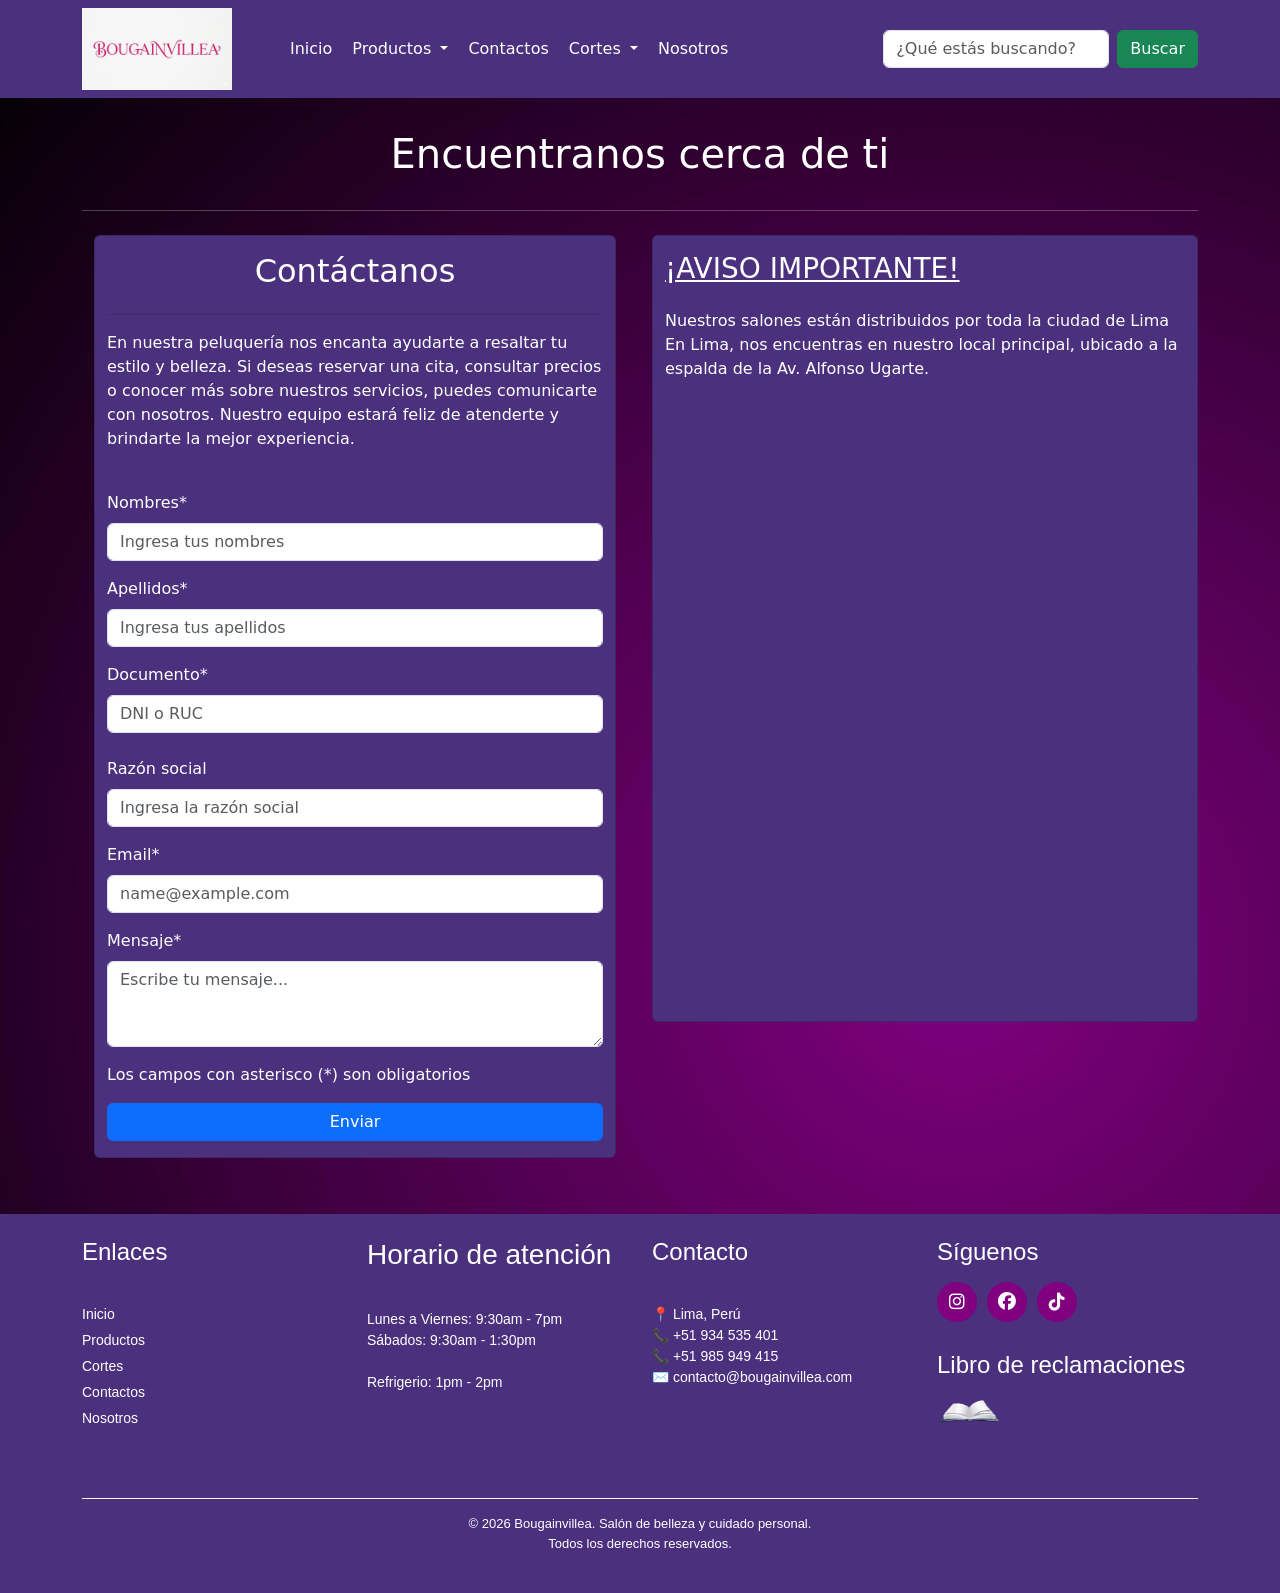
==== contactos.html @ 4b32252b "Primer commir, espero que salga bien" ====
<!DOCTYPE html>
<html lang="es-PE">
<head>
    <meta charset="UTF-8">
    <meta name="viewport" content="width=device-width, initial-scale=1.0">
    <title>Bougainvillea</title>
    <link rel="icon" type="img/png" href="img/favicon.ico">
    <link rel="stylesheet" href="css/styles.css">
    <link href="https://cdn.jsdelivr.net/npm/bootstrap@5.3.8/dist/css/bootstrap.min.css" rel="stylesheet" integrity="sha384-sRIl4kxILFvY47J16cr9ZwB07vP4J8+LH7qKQnuqkuIAvNWLzeN8tE5YBujZqJLB" crossorigin="anonymous">
    <link rel="stylesheet" href="https://cdnjs.cloudflare.com/ajax/libs/font-awesome/6.5.0/css/all.min.css">
</head>
<body>
  <header>
    <nav class="navbar navbar-expand-sm kau-bg-primary">
      <div class="container">
        <a href="index.html"><img src="img/bumg.png" alt="Bougainvillea" width="150"></a>
        <button class="navbar-toggler bg-white" type="button" data-bs-toggle="collapse" data-bs-target="#navbarSupportedContent" aria-controls="navbarSupportedContent" aria-expanded="false" aria-label="Toggle navigation">
          <span class="navbar-toggler-icon"></span>
        </button>
        <div class="collapse navbar-collapse text-center" id="navbarSupportedContent">
          <ul class="navbar-nav me-auto mb-2 mb-lg-0 ms-5">
            <li class="nav-item">
              <a class="kau-nav-link" aria-current="page" href="index.html">Inicio</a>
            </li>
            <li class="nav-item dropdown">
              <a class="kau-nav-link dropdown-toggle" href="#" role="button" data-bs-toggle="dropdown" aria-expanded="false">
                Productos
              </a>
              <ul class="dropdown-menu">
                <li><a class="dropdown-item" href="productos.html">Labiales</a></li>
                <li><a class="dropdown-item" href="productos.html">Shampoo</a></li>
                <li><a class="dropdown-item" href="productos.html">Cremas</a></li>
              </ul>
            </li>
            <li class="nav-item">
              <a class="kau-nav-link" href="contactos.html">Contactos</a>
            </li>
            <li class="nav-item dropdown">
              <a class="kau-nav-link dropdown-toggle" href="#" role="button" data-bs-toggle="dropdown" aria-expanded="false">
                Cortes
              </a>
              <ul class="dropdown-menu">
                <li><a class="dropdown-item" href="cortes.html">Hombre</a></li>
                <li><a class="dropdown-item" href="cortes.html">Mujer</a></li>
                <li><hr class="dropdown-divider"></li>
                <li><a class="dropdown-item" href="cortes.html">Eventos</a></li>
              </ul>
            </li>
            <li class="nav-item">
              <a class="kau-nav-link" href="nosotros.html">Nosotros</a>
            </li>
          </ul>
          <form class="d-flex" role="search">
            <input class="form-control me-2" type="search" placeholder="¿Qué estás buscando?" aria-label="Search">
            <button class="btn btn-success" type="submit">Buscar</button>
          </form>
        </div>
      </div>
    </nav>
  </header>
  <main>
    <div class="container mt-3">
      <h1 class="py-3 text-center">Encuentranos cerca de ti</h1><hr>
      <div class="row">
        <div class="col-md-12 col-lg-6 py-2">
          <div class="container">
            <div class="card container py-3 kau-bg-primary">
              <h2 class="text-center text-white">Contáctanos</h2><hr>
              <p class="text-body-primary">En nuestra peluquería nos encanta ayudarte a resaltar tu estilo y belleza. Si deseas reservar una cita, consultar precios o conocer más sobre nuestros servicios, puedes comunicarte con nosotros. Nuestro equipo estará feliz de atenderte y brindarte la mejor experiencia.</p><br>
              <div class="mb-3">
                <label for="FormControlInput1" class="form-label text-body-primary">Nombres*</label>
                <input type="text" class="form-control" id="FormControlInput1" placeholder="Ingresa tus nombres">
              </div>
              <div class="mb-3">
                <label for="FormControlInput2" class="form-label text-body-primary">Apellidos*</label>
                <input type="text" class="form-control" id="FormControlInput2" placeholder="Ingresa tus apellidos">
              </div>
              <label for="DataListDocument" class="form-label text-body-primary">Documento*</label>
              <input class="form-control" list="datalistDocument" id="DataListDocument" placeholder="DNI o RUC">
              <datalist id="datalistDocument">
                <option value="DNI">
                <option value="RUC">
              </datalist><br>
              <div class="mb-3">
                <label for="FormControlInput3" class="form-label text-body-primary">Razón social</label>
                <input type="text" class="form-control" id="FormControlInput3" placeholder="Ingresa la razón social">
              </div>
              <div class="mb-3">
                <label for="FormControlInput4" class="form-label text-body-primary">Email*</label>
                <input type="text" class="form-control" id="FormControlInput4" placeholder="name@example.com">
              </div>
              <div class="mb-3">
                <label for="FormControlTextarea1" class="form-label text-body-primary">Mensaje*</label>
                <textarea class="form-control" id="FormControlTextarea1" rows="3" placeholder="Escribe tu mensaje..."></textarea>
              </div>
              <p class="text-body-primary">Los campos con asterisco (*) son obligatorios</p>
              <a href="#" class="btn btn-primary">Enviar</a>
            </div>
          </div>
        </div>
        <div class="col-md-12 col-lg-6 py-2">
          <div class="card container kau-bg-primary">
            <h3 class="py-3"><a class="kau-text-decoration" data-bs-toggle="modal" data-bs-target="#SecondModal">¡AVISO IMPORTANTE!</a></h3>
            <p class="text-white">Nuestros salones están distribuidos por toda la ciudad de Lima<br>
              En Lima, nos encuentras en nuestro local principal, ubicado a la espalda de la Av. Alfonso Ugarte.</p>
            <iframe src="https://www.google.com/maps/embed?pb=!1m18!1m12!1m3!1d3901.7990409245645!2d-77.04549922405945!3d-12.057343588180274!2m3!1f0!2f0!3f0!3m2!1i1024!2i768!4f13.1!3m3!1m2!1s0x9105c8c49064434f%3A0xdb5a4bd958c60402!2sC.%20Rep%C3%BAblica%20de%20Portugal%20177%2C%20Lima%2015082!5e0!3m2!1ses-419!2spe!4v1780034328937!5m2!1ses-419!2spe" height="600" allowfullscreen="" loading="lazy" referrerpolicy="no-referrer-when-downgrade" class="map w-100"></iframe><br>
          </div>
        </div>
      </div> 
    </div>
    <br><br>
  </main>
  <footer class="kau-footer py-4">
    <div class="container">
      <div class="row">
        <div class="kau-footer-box col-12 col-md-6 col-lg-3">
            <h4>Enlaces</h4><br>
            <a href="index.html">Inicio</a>
            <a href="productos.html">Productos</a>
            <a href="cortes.html">Cortes</a>
            <a href="contactos.html">Contactos</a>
            <a href="nosotros.html">Nosotros</a><br>
        </div>
        <div class="kau-footer-box col-12 col-md-6 col-lg-3">
            <h3>Horario de atención</h3><br>
            <p>Lunes a Viernes: 9:30am - 7pm<br>
              Sábados: 9:30am - 1:30pm<br><br>
              Refrigerio: 1pm - 2pm</p><br>
        </div>
        <div class="kau-footer-box col-12 col-md-6 col-lg-3">
            <h4>Contacto</h4><br>
            <p>📍 Lima, Perú<br>
              📞 +51 934 535 401<br>
              📞 +51 985 949 415<br>
              ✉️ contacto@bougainvillea.com</p><br>
        </div>
        <div class="kau-footer-box col-12 col-md-6 col-lg-3">
            <h4>Síguenos</h4>
            <div class="kau-footer-social">
                <a href="https://www.instagram.com/" target="_blank"><i class="fa-brands fa-instagram"></i></a>
                <a href="https://www.facebook.com/?locale=es_LA" target="_blank"><i class="fa-brands fa-facebook"></i></a>
                <a href="https://www.tiktok.com/es-419/" target="_blank"><i class="fa-brands fa-tiktok"></i></a>
            </div>
            <br><h4>Libro de reclamaciones</h4>
            <a href="https://consumidor.indecopi.gob.pe/tulibro/#/" target="_blank"><img src="img/libro_reclamaciones.png" alt="Libro_reclamaciones" class="w-25 h-25 text-white"></a>
        </div>
      </div>
      <div class="kau-footer-bottom">
          <p>© 2026 Bougainvillea. Salón de belleza y cuidado personal.<br>
            Todos los derechos reservados.</p>
      </div>
    </div>
  </footer>
  <div class="modal fade" id="SecondModal" data-bs-backdrop="static" data-bs-keyboard="false" tabindex="-1" role="dialog" aria-labelledby="exampleModalLabel" aria-hidden="true">
    <div class="modal-dialog modal-dialog-centered modal-dialog-scrollable">
      <div class="modal-content bg-white">
        <div class="modal-header">
          <h1 class="modal-title fs-5 text-black" id="SecondModalLabel"><img src="img/bumg.png" alt="Bougainvillea" class="w-25"> ¡No caigas en estafas!</h1>
          <button type="button" class="btn-close bg-body-light" data-bs-dismiss="modal" aria-label="Close"></button>
        </div>
        <div class="modal-body">
          <p class="text-center text-black">Estimado cliente(a):<br><br>
            Hemos recibido numerosas quejas de que personas inescrupulosas están cometiendo estafas indicando que vendemos plantas, estupefacientes (drogas) y cualquier otro similar, además de compartir números de cuenta y QR diferentes a nuestros medios de pago oficiales, siendo que, todo es mentira.<br><br>
            A través de cuentas en redes sociales diferentes a las nuestras difaman el buen nombre de nuestro salón de belleza y comprometen seriamente nuestra reputación alineada a las buenas costumbres, por lo que se está procediendo con las medidas legales necesarias a fin de dar con el(los) culpable(s) y que reciban todo el peso de la Ley conforme a lo establecido en el Código Penal, Artículo 131 - 132.<br><br>
            Reiteramos nuestra advertencia y tener cuidado con aquel(aquellos) que les ofrezcan cualquier productos/servicios diferentes a los que ofrecemos en nuestra página web y en nuestros salones, inclusive no realizar pagos a cuentas diferentes a los medios de pago oficiales que deben llevar el nombre de Bougainvillea, tampoco realizamos visitas a domicilio como parte de nuestros servicios por si se hacen pasar como nuestro personal para ingresar a sus domicilios<br><br>
            Agradecemos su comprensión, les pedimos las disculpas del caso por los inconvenientes que les pueda causar y recordarles que nuestra atención se realiza única y exclusivamente en nuestros salones, donde estaremos gustosos de poder atenderles.<br><br>
            Lima, 05 de junio del 2026<br><br>
            Bougainvillea Cut Hair S.R.L.<br>
            CUR: 20710303386</p>
        </div>
        <div class="modal-footer">
          <button type="button" class="btn btn-primary" data-bs-dismiss="modal">Entendido</button>
        </div>
      </div>
    </div>
  </div>
  <script src="https://cdn.jsdelivr.net/npm/bootstrap@5.3.8/dist/js/bootstrap.bundle.min.js" integrity="sha384-FKyoEForCGlyvwx9Hj09JcYn3nv7wiPVlz7YYwJrWVcXK/BmnVDxM+D2scQbITxI" crossorigin="anonymous"></script>   
</body>
</html>
---- css/styles.css ----
*{
    box-sizing: border-box;
    color: white;
}

body{
    margin:0;
    background-image: url("../img/moradoele.jpg");
    font-family:Helvetica, Arial, sans-serif;
    .kau-bg-primary{
        background-color: #4b307e;
    }
    .nav-item{
        padding: 10px;
        .kau-nav-link{
            color:white;
            text-decoration:none;
            &:hover{
                color:green;
                text-decoration: underline;
            }
        } 
    }    
}

.kau-text-decoration{
    color: white;
    cursor: pointer;  
    &:hover{
        color: green;
        text-decoration: underline;
    }
}

.kau-video{
    height: 500px;
}

.kau-img{
    height: 450px;
}

.kau-table{
    background-color:purple;
    .kau-th{
        background:#6a1b9a;
    }
    .kau-td-img{
        width:100px;
        height:100px;
        object-fit:cover;
        border-radius:12px;
    }
}

.kau-card-opinion{
    background-color:purple;
    border-radius:15px;
}

.kau-footer{
    color: white;
    margin: 0;
    font-family:Helvetica, Arial, sans-serif;
    background: #4b307e;
    .kau-footer-box{
        p{
            font-size: 14px;
            color: white;
            margin: 5px 0;
        }
        a{
            display: block;
            color: white;
            text-decoration: none;
            margin: 5px 0;
            font-size: 14px;
            &:hover {
                color: green;
                text-decoration: underline;
            }
        }
    } 
    .kau-footer-social{
        display: flex;
        gap: 10px;
        margin-top: 10px;
        a{
            color: white;
            background: purple;
            width: 40px;
            height: 40px;
            display: flex;
            justify-content: center;
            align-items: center;
            border-radius: 50%;
            transition: 0.3s;
            font-size: 18px;
            &:hover{
                background: white;
            }
        }
    }
    .kau-footer-bottom{
        text-align: center;
        margin-top: 40px;
        padding-top: 15px;
        border-top: 1px solid white;
        font-size: 13px;
        color: white;
    }
}
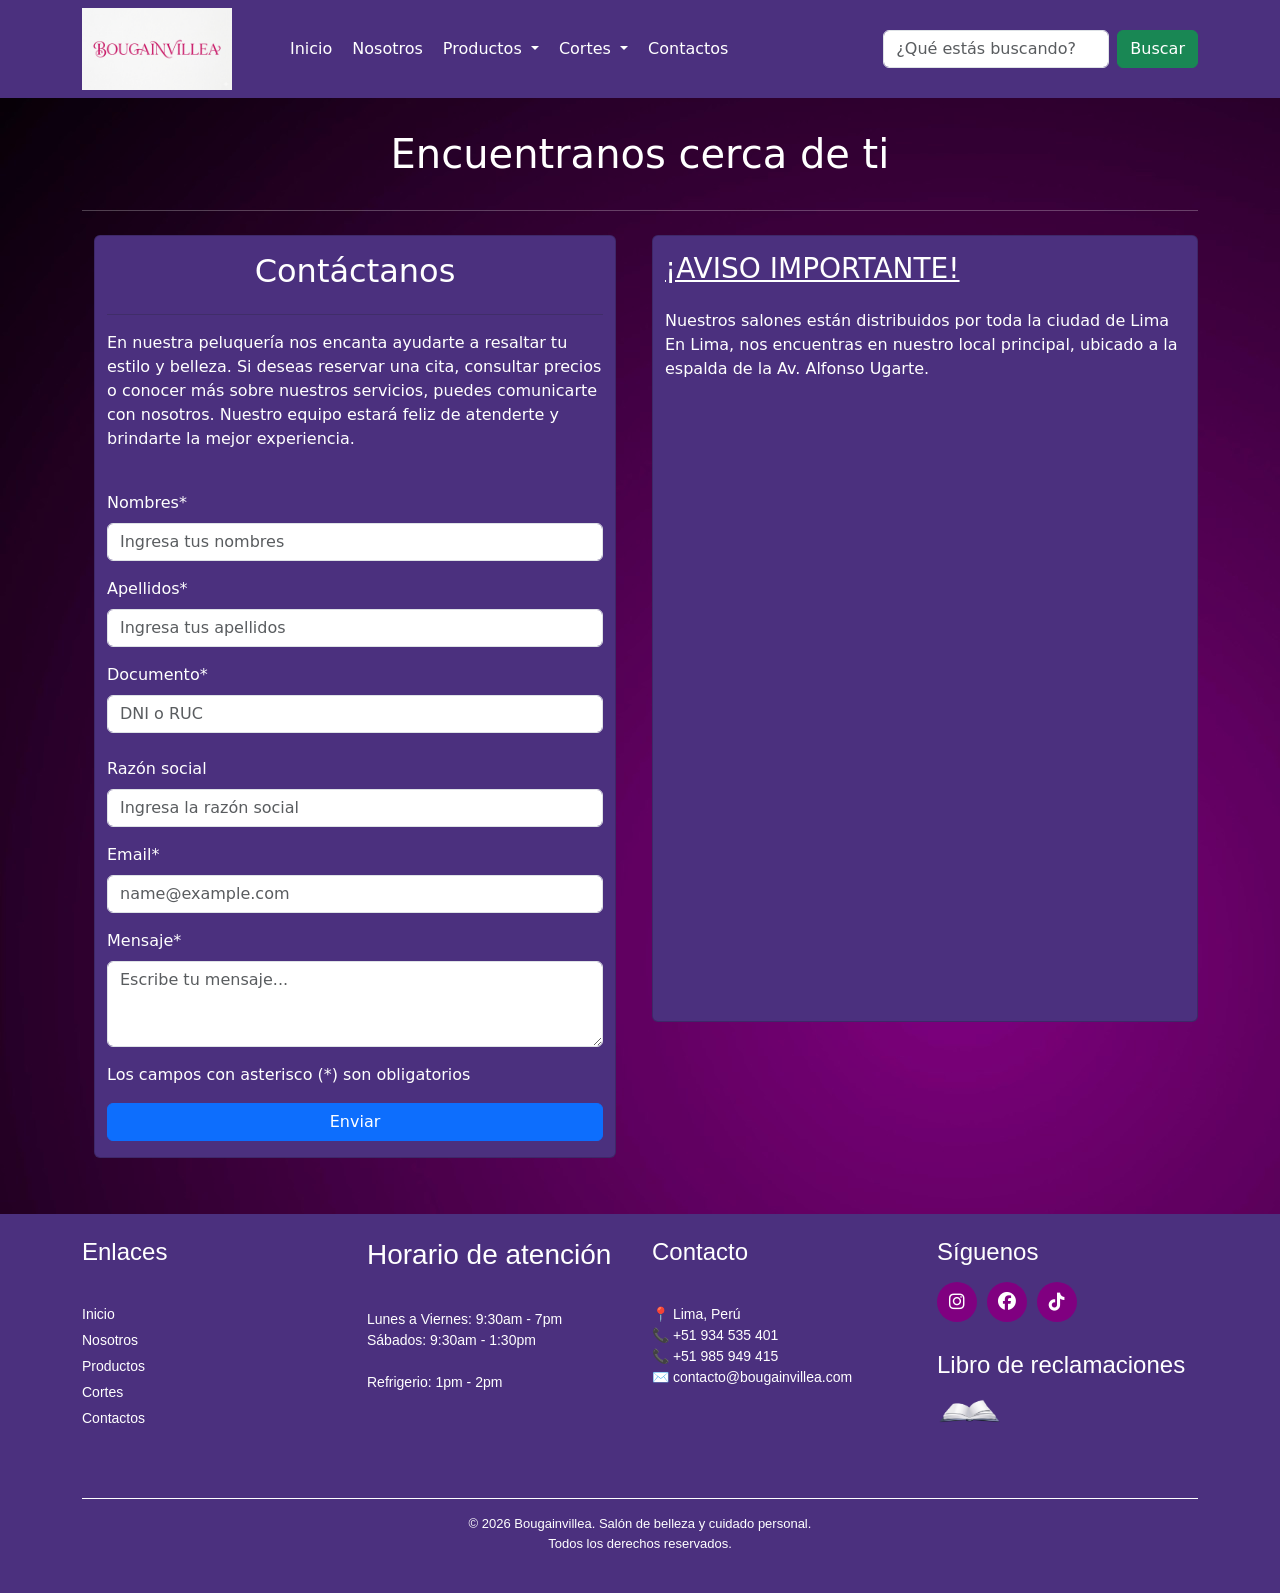
==== commit 4c5784a4: "Navbar y Enlaces reordenado" ====
--- a/contactos.html
+++ b/contactos.html
@@ -19,36 +19,36 @@
         </button>
         <div class="collapse navbar-collapse text-center" id="navbarSupportedContent">
           <ul class="navbar-nav me-auto mb-2 mb-lg-0 ms-5">
-            <li class="nav-item">
-              <a class="kau-nav-link" aria-current="page" href="index.html">Inicio</a>
-            </li>
-            <li class="nav-item dropdown">
-              <a class="kau-nav-link dropdown-toggle" href="#" role="button" data-bs-toggle="dropdown" aria-expanded="false">
-                Productos
-              </a>
-              <ul class="dropdown-menu">
-                <li><a class="dropdown-item" href="productos.html">Labiales</a></li>
-                <li><a class="dropdown-item" href="productos.html">Shampoo</a></li>
-                <li><a class="dropdown-item" href="productos.html">Cremas</a></li>
-              </ul>
-            </li>
-            <li class="nav-item">
-              <a class="kau-nav-link" href="contactos.html">Contactos</a>
-            </li>
-            <li class="nav-item dropdown">
-              <a class="kau-nav-link dropdown-toggle" href="#" role="button" data-bs-toggle="dropdown" aria-expanded="false">
-                Cortes
-              </a>
-              <ul class="dropdown-menu">
-                <li><a class="dropdown-item" href="cortes.html">Hombre</a></li>
-                <li><a class="dropdown-item" href="cortes.html">Mujer</a></li>
-                <li><hr class="dropdown-divider"></li>
-                <li><a class="dropdown-item" href="cortes.html">Eventos</a></li>
-              </ul>
-            </li>
-            <li class="nav-item">
-              <a class="kau-nav-link" href="nosotros.html">Nosotros</a>
-            </li>
+                    <li class="nav-item">
+                      <a class="kau-nav-link" aria-current="page" href="index.html">Inicio</a>
+                    </li>
+                    <li class="nav-item">
+                      <a class="kau-nav-link" href="nosotros.html">Nosotros</a>
+                    </li>
+                    <li class="nav-item dropdown">
+                      <a class="kau-nav-link dropdown-toggle" href="#" role="button" data-bs-toggle="dropdown" aria-expanded="false">
+                        Productos
+                      </a>
+                      <ul class="dropdown-menu">
+                        <li><a class="dropdown-item" href="productos.html">Labiales</a></li>
+                        <li><a class="dropdown-item" href="productos.html">Shampoo</a></li>
+                        <li><a class="dropdown-item" href="productos.html">Cremas</a></li>
+                      </ul>
+                    </li>
+                    <li class="nav-item dropdown">
+                      <a class="kau-nav-link dropdown-toggle" href="#" role="button" data-bs-toggle="dropdown" aria-expanded="false">
+                        Cortes
+                      </a>
+                      <ul class="dropdown-menu">
+                        <li><a class="dropdown-item" href="cortes.html">Hombre</a></li>
+                        <li><a class="dropdown-item" href="cortes.html">Mujer</a></li>
+                        <li><hr class="dropdown-divider"></li>
+                        <li><a class="dropdown-item" href="cortes.html">Eventos</a></li>
+                      </ul>
+                    </li>
+                    <li class="nav-item">
+                      <a class="kau-nav-link" href="contactos.html">Contactos</a>
+                    </li>
           </ul>
           <form class="d-flex" role="search">
             <input class="form-control me-2" type="search" placeholder="¿Qué estás buscando?" aria-label="Search">
@@ -116,10 +116,10 @@
         <div class="kau-footer-box col-12 col-md-6 col-lg-3">
             <h4>Enlaces</h4><br>
             <a href="index.html">Inicio</a>
+            <a href="nosotros.html">Nosotros</a>
             <a href="productos.html">Productos</a>
             <a href="cortes.html">Cortes</a>
-            <a href="contactos.html">Contactos</a>
-            <a href="nosotros.html">Nosotros</a><br>
+            <a href="contactos.html">Contactos</a><br>
         </div>
         <div class="kau-footer-box col-12 col-md-6 col-lg-3">
             <h3>Horario de atención</h3><br>
@@ -176,4 +176,4 @@
   </div>
   <script src="https://cdn.jsdelivr.net/npm/bootstrap@5.3.8/dist/js/bootstrap.bundle.min.js" integrity="sha384-FKyoEForCGlyvwx9Hj09JcYn3nv7wiPVlz7YYwJrWVcXK/BmnVDxM+D2scQbITxI" crossorigin="anonymous"></script>   
 </body>
-</html>+</html>
--- a/css/styles.css
+++ b/css/styles.css
@@ -31,6 +31,13 @@
         text-decoration: underline;
     }
 }
+
+.card{
+    img{
+        height: 300px;
+        object-fix: cover;
+    }
+}    
 
 .kau-video{
     height: 500px;
@@ -109,4 +116,4 @@
         font-size: 13px;
         color: white;
     }
-}+}
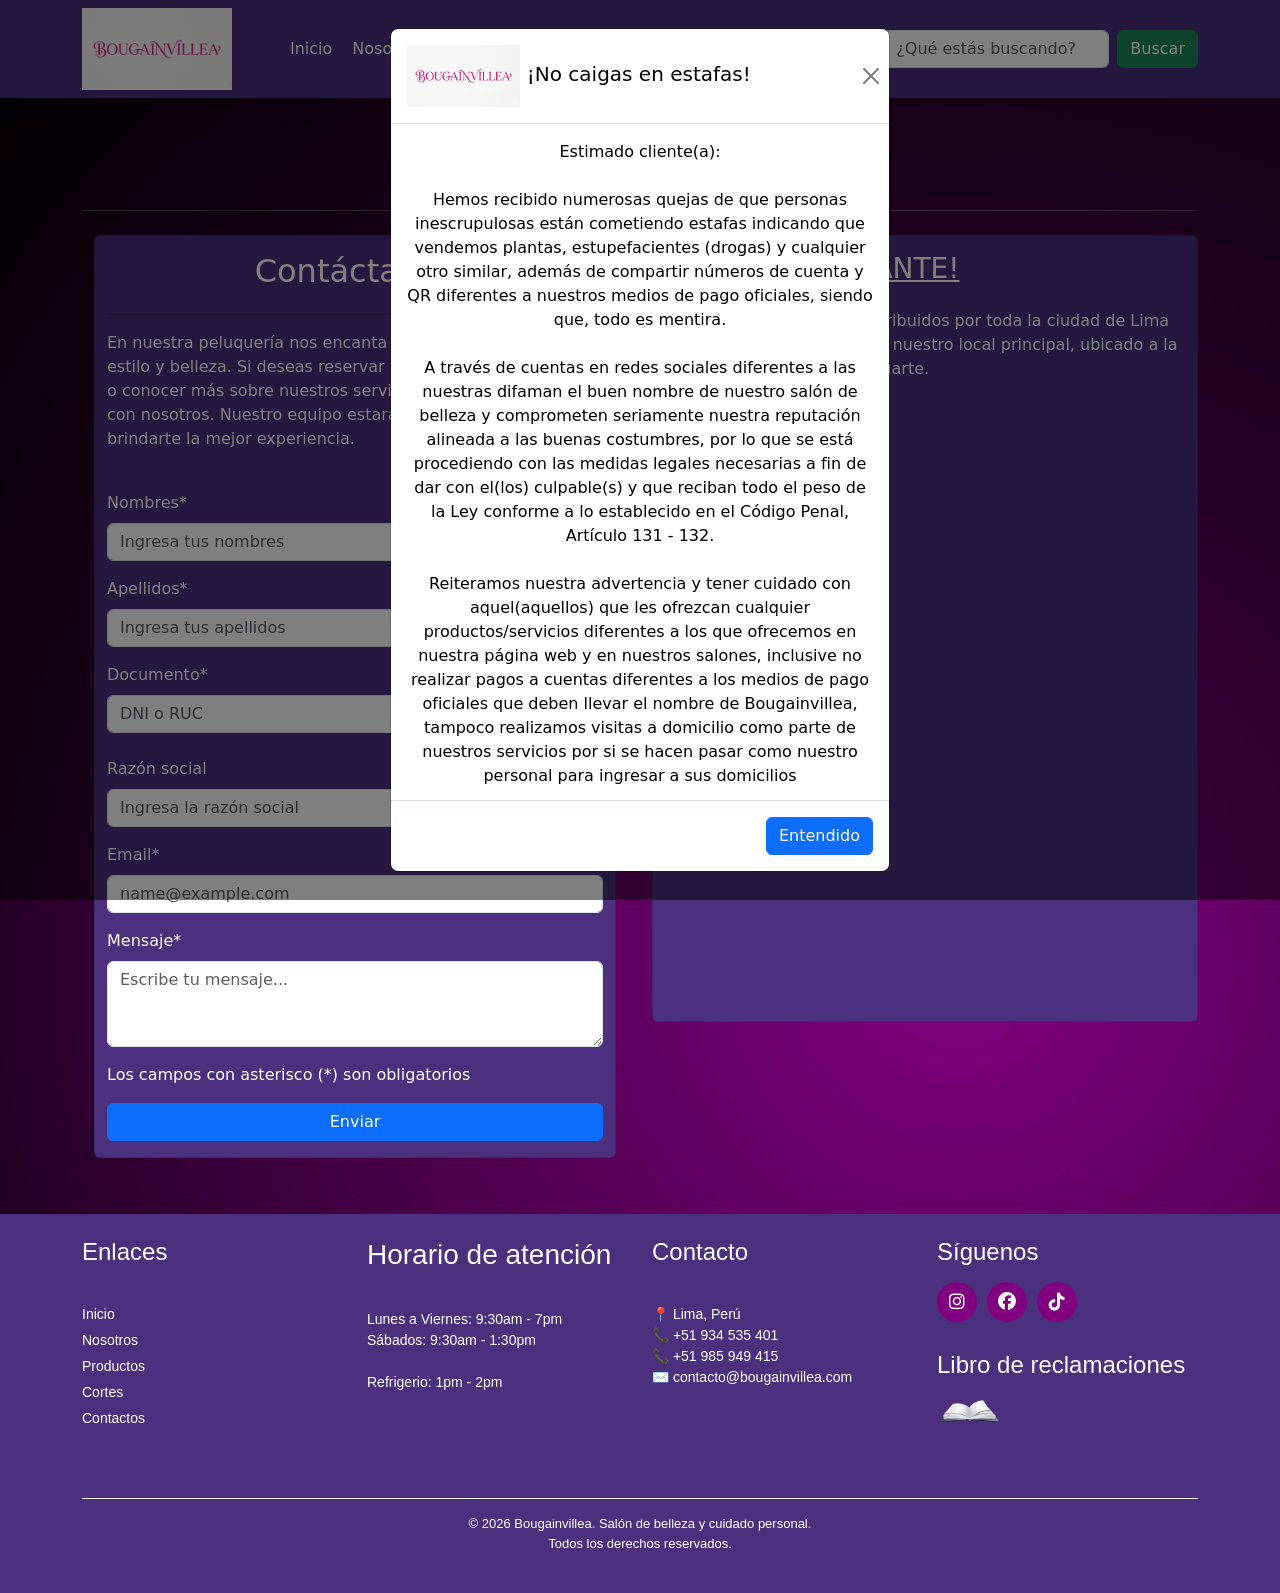
==== commit 8f56578b: "Cambio de tipografía a Contactos" ====
--- a/contactos.html
+++ b/contactos.html
@@ -4,6 +4,9 @@
     <meta charset="UTF-8">
     <meta name="viewport" content="width=device-width, initial-scale=1.0">
     <title>Bougainvillea</title>
+    <link rel="preconnect" href="https://fonts.googleapis.com">
+    <link rel="preconnect" href="https://fonts.gstatic.com" crossorigin>
+    <link href="https://fonts.googleapis.com/css2?family=Merriweather:ital,opsz,wght@0,18..144,300..900;1,18..144,300..900&display=swap" rel="stylesheet">
     <link rel="icon" type="img/png" href="img/favicon.ico">
     <link rel="stylesheet" href="css/styles.css">
     <link href="https://cdn.jsdelivr.net/npm/bootstrap@5.3.8/dist/css/bootstrap.min.css" rel="stylesheet" integrity="sha384-sRIl4kxILFvY47J16cr9ZwB07vP4J8+LH7qKQnuqkuIAvNWLzeN8tE5YBujZqJLB" crossorigin="anonymous">
@@ -20,34 +23,34 @@
         <div class="collapse navbar-collapse text-center" id="navbarSupportedContent">
           <ul class="navbar-nav me-auto mb-2 mb-lg-0 ms-5">
                     <li class="nav-item">
-                      <a class="kau-nav-link" aria-current="page" href="index.html">Inicio</a>
+                      <a class="kau-nav-link kau-merriweather" aria-current="page" href="index.html">Inicio</a>
                     </li>
                     <li class="nav-item">
-                      <a class="kau-nav-link" href="nosotros.html">Nosotros</a>
+                      <a class="kau-nav-link kau-merriweather" href="nosotros.html">Nosotros</a>
                     </li>
                     <li class="nav-item dropdown">
-                      <a class="kau-nav-link dropdown-toggle" href="#" role="button" data-bs-toggle="dropdown" aria-expanded="false">
+                      <a class="kau-nav-link kau-merriweather dropdown-toggle" href="#" role="button" data-bs-toggle="dropdown" aria-expanded="false">
                         Productos
                       </a>
                       <ul class="dropdown-menu">
-                        <li><a class="dropdown-item" href="productos.html">Labiales</a></li>
-                        <li><a class="dropdown-item" href="productos.html">Shampoo</a></li>
-                        <li><a class="dropdown-item" href="productos.html">Cremas</a></li>
+                        <li><a class="dropdown-item kau-merriweather" href="productos.html">Labiales</a></li>
+                        <li><a class="dropdown-item kau-merriweather" href="productos.html">Shampoo</a></li>
+                        <li><a class="dropdown-item kau-merriweather" href="productos.html">Cremas</a></li>
                       </ul>
                     </li>
                     <li class="nav-item dropdown">
-                      <a class="kau-nav-link dropdown-toggle" href="#" role="button" data-bs-toggle="dropdown" aria-expanded="false">
+                      <a class="kau-nav-link kau-merriweather dropdown-toggle" href="#" role="button" data-bs-toggle="dropdown" aria-expanded="false">
                         Cortes
                       </a>
                       <ul class="dropdown-menu">
-                        <li><a class="dropdown-item" href="cortes.html">Hombre</a></li>
-                        <li><a class="dropdown-item" href="cortes.html">Mujer</a></li>
+                        <li><a class="dropdown-item kau-merriweather" href="cortes.html">Hombre</a></li>
+                        <li><a class="dropdown-item kau-merriweather" href="cortes.html">Mujer</a></li>
                         <li><hr class="dropdown-divider"></li>
-                        <li><a class="dropdown-item" href="cortes.html">Eventos</a></li>
+                        <li><a class="dropdown-item kau-merriweather" href="cortes.html">Eventos</a></li>
                       </ul>
                     </li>
                     <li class="nav-item">
-                      <a class="kau-nav-link" href="contactos.html">Contactos</a>
+                      <a class="kau-nav-link kau-merriweather" href="contactos.html">Contactos</a>
                     </li>
           </ul>
           <form class="d-flex" role="search">
@@ -174,6 +177,7 @@
       </div>
     </div>
   </div>
-  <script src="https://cdn.jsdelivr.net/npm/bootstrap@5.3.8/dist/js/bootstrap.bundle.min.js" integrity="sha384-FKyoEForCGlyvwx9Hj09JcYn3nv7wiPVlz7YYwJrWVcXK/BmnVDxM+D2scQbITxI" crossorigin="anonymous"></script>   
+  <script src="https://cdn.jsdelivr.net/npm/bootstrap@5.3.8/dist/js/bootstrap.bundle.min.js" integrity="sha384-FKyoEForCGlyvwx9Hj09JcYn3nv7wiPVlz7YYwJrWVcXK/BmnVDxM+D2scQbITxI" crossorigin="anonymous"></script>
+  <script src="JS/modals.js"></script>   
 </body>
 </html>
--- a/css/styles.css
+++ b/css/styles.css
@@ -63,6 +63,12 @@
 .kau-card-opinion{
     background-color:purple;
     border-radius:15px;
+    img{
+        height: 300px;
+        width: 300px;
+        border-radius: 50%;
+        object-fix: cover;
+    }
 }
 
 .kau-footer{
